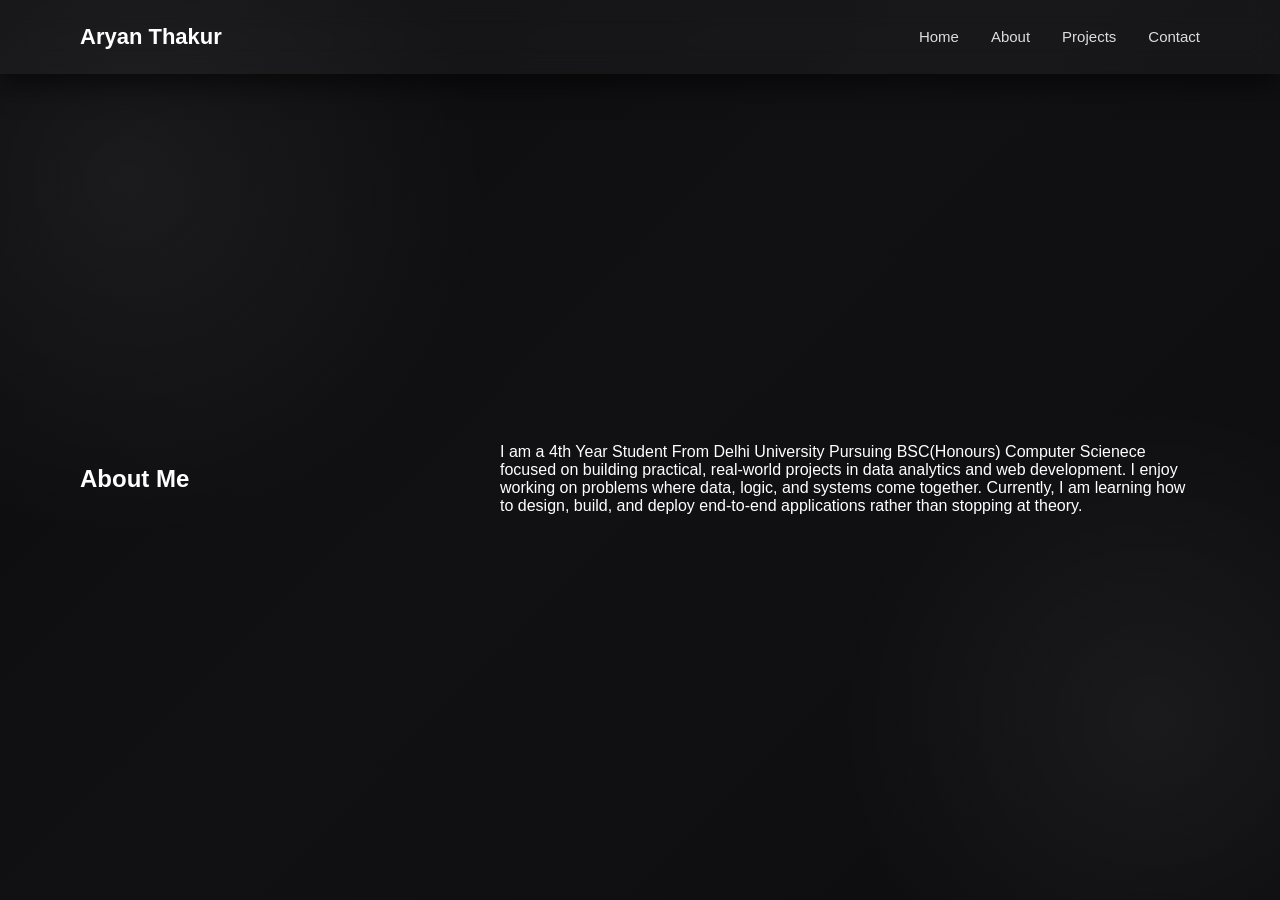
==== about.html @ 968e4724 "Initial portfolio commit" ====
<!DOCTYPE html>
<html lang="en">
<head>
  <meta charset="UTF-8">
  <meta name="viewport" content="width=device-width, initial-scale=1.0">
  <title>About | Bhask</title>
  <link rel="stylesheet" href="css/style.css">
</head>
<body>

  <nav class="navbar">
    <h1 class="logo">Aryan Thakur</h1>
    <ul class="nav-links">
      <li><a href="index.html">Home</a></li>
      <li><a href="about.html">About</a></li>
      <li><a href="projects.html">Projects</a></li>
      <li><a href="contact.html">Contact</a></li>
    </ul>
  </nav>

  <section class="hero">
    <h2>About Me</h2>
    <p style="max-width: 700px;">
      I am a 4th Year Student From Delhi University Pursuing BSC(Honours) Computer Scienece focused on building practical, real-world projects in data analytics and web development.
      I enjoy working on problems where data, logic, and systems come together.
       
      Currently, I am learning how to design, build, and deploy end-to-end applications rather than stopping at theory.
    </p>
  </section>

</body>
</html>
---- css/style.css ----
* {
  margin: 0;
  padding: 0;
  box-sizing: border-box;
}

/* GLOBAL BACKGROUND - 3D DEPTH */
body {
  font-family: "Segoe UI", Arial, sans-serif;
  min-height: 100vh;
  color: #ffffff;

  background:
    radial-gradient(
      900px circle at 10% 20%,
      rgba(255, 255, 255, 0.06),
      transparent 40%
    ),
    radial-gradient(
      700px circle at 90% 80%,
      rgba(255, 255, 255, 0.05),
      transparent 45%
    ),
    linear-gradient(
      135deg,
      #0b0b0d 0%,
      #111114 45%,
      #0d0d10 100%
    );
}

/* NAVBAR */
.navbar {
  display: flex;
  justify-content: space-between;
  align-items: center;
  padding: 24px 80px;

  background: rgba(255, 255, 255, 0.03);
  backdrop-filter: blur(14px);
  box-shadow: 0 10px 30px rgba(0,0,0,0.6);
}

.logo {
  font-size: 22px;
  font-weight: 600;
}

.nav-links {
  list-style: none;
  display: flex;
  gap: 32px;
}

.nav-links a {
  text-decoration: none;
  color: #ffffff;
  font-size: 15px;
  opacity: 0.85;
}

.nav-links a:hover {
  opacity: 1;
}

/* HERO SECTION */
.hero {
  min-height: calc(100vh - 90px);
  display: flex;
  align-items: center;
  justify-content: space-between;
  padding: 0 80px;
}

/* LEFT CONTENT */
.hero-content {
  max-width: 520px;
}

.intro {
  font-size: 14px;
  letter-spacing: 2px;
  text-transform: uppercase;
  opacity: 0.6;
}

.hero-content h2 {
  font-size: 56px;
  font-weight: 700;
  margin: 12px 0 18px;
}

.hero-content p {
  font-size: 18px;
  line-height: 1.6;
  opacity: 0.85;
}

/* BUTTON */
.btn {
  display: inline-block;
  margin-top: 32px;
  padding: 14px 36px;

  background: linear-gradient(145deg, #ffffff, #dcdcdc);
  color: #000000;

  font-weight: 600;
  border-radius: 8px;
  text-decoration: none;

  box-shadow:
    0 14px 32px rgba(0,0,0,0.55),
    inset 0 1px 0 rgba(255,255,255,0.8);
}

/* RIGHT PHOTO - 3D CARD */
.hero-photo img {
  width: 320px;
  height: 400px;
  object-fit: cover;
  border-radius: 12px;

  background: linear-gradient(145deg, #1a1a1d, #0c0c0e);
  padding: 6px;

  box-shadow:
    0 30px 60px rgba(0,0,0,0.8),
    inset 0 1px 0 rgba(255,255,255,0.05);
}
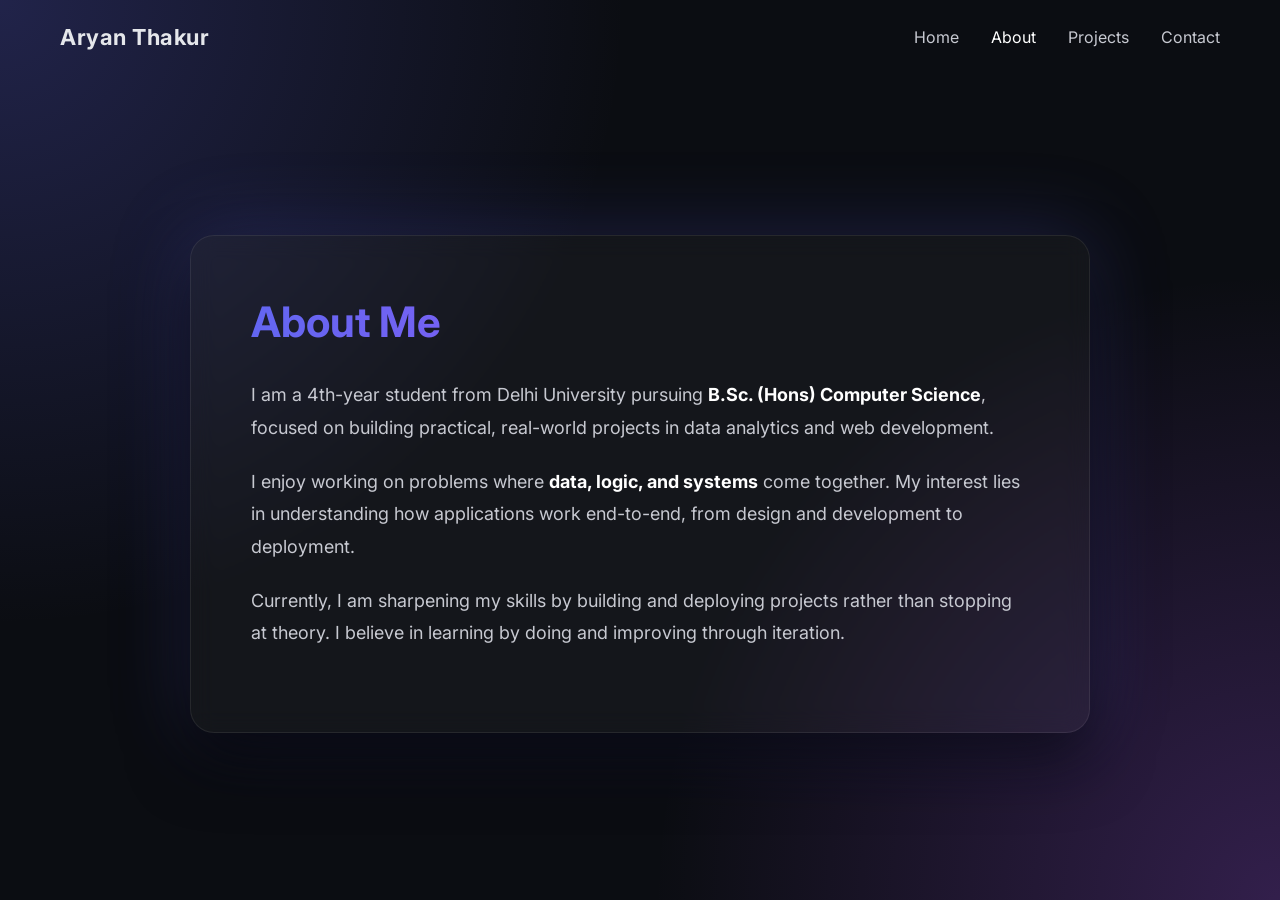
==== commit 26260d43: "Redesign all pages with glass UI and footer" ====
--- a/about.html
+++ b/about.html
@@ -1,31 +1,52 @@
 <!DOCTYPE html>
 <html lang="en">
 <head>
-  <meta charset="UTF-8">
-  <meta name="viewport" content="width=device-width, initial-scale=1.0">
-  <title>About | Bhask</title>
-  <link rel="stylesheet" href="css/style.css">
+  <meta charset="UTF-8" />
+  <meta name="viewport" content="width=device-width, initial-scale=1.0" />
+  <title>About | Aryan Thakur</title>
+
+  <link rel="stylesheet" href="css/style.css" />
+  <link href="https://fonts.googleapis.com/css2?family=Inter:wght@300;400;600;700&display=swap" rel="stylesheet">
 </head>
+
 <body>
 
+  <!-- NAVBAR -->
   <nav class="navbar">
-    <h1 class="logo">Aryan Thakur</h1>
+    <div class="logo">Aryan Thakur</div>
     <ul class="nav-links">
       <li><a href="index.html">Home</a></li>
-      <li><a href="about.html">About</a></li>
+      <li><a href="about.html" class="active">About</a></li>
       <li><a href="projects.html">Projects</a></li>
       <li><a href="contact.html">Contact</a></li>
     </ul>
   </nav>
 
-  <section class="hero">
-    <h2>About Me</h2>
-    <p style="max-width: 700px;">
-      I am a 4th Year Student From Delhi University Pursuing BSC(Honours) Computer Scienece focused on building practical, real-world projects in data analytics and web development.
-      I enjoy working on problems where data, logic, and systems come together.
-       
-      Currently, I am learning how to design, build, and deploy end-to-end applications rather than stopping at theory.
-    </p>
+  <!-- ABOUT SECTION -->
+  <section class="about-section">
+
+    <div class="about-card">
+      <h1>About Me</h1>
+
+      <p>
+        I am a 4th-year student from Delhi University pursuing
+        <strong>B.Sc. (Hons) Computer Science</strong>, focused on building
+        practical, real-world projects in data analytics and web development.
+      </p>
+
+      <p>
+        I enjoy working on problems where <strong>data, logic, and systems</strong>
+        come together. My interest lies in understanding how applications work
+        end-to-end, from design and development to deployment.
+      </p>
+
+      <p>
+        Currently, I am sharpening my skills by building and deploying projects
+        rather than stopping at theory. I believe in learning by doing and
+        improving through iteration.
+      </p>
+    </div>
+
   </section>
 
 </body>
--- a/css/style.css
+++ b/css/style.css
@@ -2,31 +2,16 @@
   margin: 0;
   padding: 0;
   box-sizing: border-box;
-}
-
-/* GLOBAL BACKGROUND - 3D DEPTH */
+  font-family: 'Inter', sans-serif;
+}
+
 body {
-  font-family: "Segoe UI", Arial, sans-serif;
   min-height: 100vh;
-  color: #ffffff;
-
   background:
-    radial-gradient(
-      900px circle at 10% 20%,
-      rgba(255, 255, 255, 0.06),
-      transparent 40%
-    ),
-    radial-gradient(
-      700px circle at 90% 80%,
-      rgba(255, 255, 255, 0.05),
-      transparent 45%
-    ),
-    linear-gradient(
-      135deg,
-      #0b0b0d 0%,
-      #111114 45%,
-      #0d0d10 100%
-    );
+    radial-gradient(circle at top left, rgba(99,102,241,0.25), transparent 40%),
+    radial-gradient(circle at bottom right, rgba(168,85,247,0.25), transparent 40%),
+    #0b0d12;
+  color: #e5e7eb;
 }
 
 /* NAVBAR */
@@ -34,16 +19,13 @@
   display: flex;
   justify-content: space-between;
   align-items: center;
-  padding: 24px 80px;
-
-  background: rgba(255, 255, 255, 0.03);
-  backdrop-filter: blur(14px);
-  box-shadow: 0 10px 30px rgba(0,0,0,0.6);
+  padding: 24px 60px;
 }
 
 .logo {
   font-size: 22px;
-  font-weight: 600;
+  font-weight: 700;
+  letter-spacing: 0.5px;
 }
 
 .nav-links {
@@ -54,77 +36,248 @@
 
 .nav-links a {
   text-decoration: none;
-  color: #ffffff;
-  font-size: 15px;
-  opacity: 0.85;
-}
-
-.nav-links a:hover {
-  opacity: 1;
+  color: #c7c9d1;
+  font-weight: 400;
+  transition: color 0.3s ease;
+}
+
+.nav-links a:hover,
+.nav-links a.active {
+  color: #ffffff;
 }
 
 /* HERO SECTION */
 .hero {
-  min-height: calc(100vh - 90px);
-  display: flex;
-  align-items: center;
-  justify-content: space-between;
-  padding: 0 80px;
+  display: grid;
+  grid-template-columns: 1.2fr 1fr;
+  align-items: center;
+  padding: 80px 60px;
+  gap: 60px;
 }
 
 /* LEFT CONTENT */
-.hero-content {
-  max-width: 520px;
-}
-
-.intro {
-  font-size: 14px;
-  letter-spacing: 2px;
-  text-transform: uppercase;
-  opacity: 0.6;
-}
-
-.hero-content h2 {
+.hero-left h1 {
   font-size: 56px;
   font-weight: 700;
-  margin: 12px 0 18px;
-}
-
-.hero-content p {
-  font-size: 18px;
-  line-height: 1.6;
+  line-height: 1.2;
+  margin-bottom: 24px;
+}
+
+.hero-left h1 span {
+  background: linear-gradient(90deg, #6366f1, #a855f7);
+  -webkit-background-clip: text;
+  -webkit-text-fill-color: transparent;
+}
+
+.hero-left p {
+  font-size: 18px;
+  line-height: 1.7;
+  color: #b8bcc8;
+  max-width: 520px;
+  margin-bottom: 36px;
+}
+
+.hero-buttons {
+  display: flex;
+  gap: 20px;
+}
+
+.btn {
+  padding: 14px 28px;
+  border-radius: 10px;
+  font-weight: 600;
+  text-decoration: none;
+  transition: all 0.3s ease;
+}
+
+.btn.primary {
+  background: linear-gradient(90deg, #6366f1, #a855f7);
+  color: #ffffff;
+}
+
+.btn.primary:hover {
   opacity: 0.85;
 }
 
-/* BUTTON */
-.btn {
+.btn.secondary {
+  border: 1px solid #3b3f4a;
+  color: #e5e7eb;
+  background: rgba(255,255,255,0.03);
+}
+
+.btn.secondary:hover {
+  background: rgba(255,255,255,0.08);
+}
+
+/* RIGHT IMAGE */
+.hero-right {
+  display: flex;
+  justify-content: center;
+}
+
+.image-card {
+  padding: 16px;
+  border-radius: 24px;
+  background: linear-gradient(
+    145deg,
+    rgba(99,102,241,0.25),
+    rgba(168,85,247,0.25)
+  );
+  box-shadow:
+    0 20px 40px rgba(0,0,0,0.6),
+    0 0 60px rgba(99,102,241,0.35);
+}
+
+.image-card img {
+  width: 280px;
+  height: 360px;
+  object-fit: cover;
+  border-radius: 18px;
+  background: #111;
+}
+/* ABOUT PAGE */
+.about-section {
+  min-height: calc(100vh - 80px);
+  display: flex;
+  justify-content: center;
+  align-items: center;
+  padding: 60px;
+}
+
+.about-card {
+  max-width: 900px;
+  background: rgba(255, 255, 255, 0.04);
+  border: 1px solid rgba(255, 255, 255, 0.08);
+  border-radius: 24px;
+  padding: 60px;
+  backdrop-filter: blur(12px);
+  box-shadow:
+    0 30px 60px rgba(0, 0, 0, 0.6),
+    0 0 80px rgba(99, 102, 241, 0.25);
+}
+
+.about-card h1 {
+  font-size: 42px;
+  margin-bottom: 32px;
+  background: linear-gradient(90deg, #6366f1, #a855f7);
+  -webkit-background-clip: text;
+  -webkit-text-fill-color: transparent;
+}
+
+.about-card p {
+  font-size: 18px;
+  line-height: 1.8;
+  color: #c7c9d1;
+  margin-bottom: 22px;
+}
+
+.about-card strong {
+  color: #ffffff;
+}
+/* PROJECTS PAGE */
+.projects-section {
+  min-height: calc(100vh - 80px);
+  display: flex;
+  justify-content: center;
+  align-items: center;
+  padding: 60px;
+}
+
+.projects-card {
+  max-width: 900px;
+  background: rgba(255, 255, 255, 0.04);
+  border: 1px solid rgba(255, 255, 255, 0.08);
+  border-radius: 24px;
+  padding: 60px;
+  backdrop-filter: blur(12px);
+  box-shadow:
+    0 30px 60px rgba(0, 0, 0, 0.6),
+    0 0 80px rgba(168, 85, 247, 0.25);
+  text-align: center;
+}
+
+.projects-card h1 {
+  font-size: 42px;
+  margin-bottom: 28px;
+  background: linear-gradient(90deg, #6366f1, #a855f7);
+  -webkit-background-clip: text;
+  -webkit-text-fill-color: transparent;
+}
+
+.projects-text {
+  font-size: 18px;
+  line-height: 1.8;
+  color: #c7c9d1;
+  margin-bottom: 20px;
+}
+
+.coming-soon {
+  margin-top: 32px;
+  padding: 14px 26px;
   display: inline-block;
-  margin-top: 32px;
-  padding: 14px 36px;
-
-  background: linear-gradient(145deg, #ffffff, #dcdcdc);
-  color: #000000;
-
+  border-radius: 12px;
+  background: rgba(255, 255, 255, 0.06);
+  border: 1px solid rgba(255, 255, 255, 0.12);
+  color: #ffffff;
   font-weight: 600;
-  border-radius: 8px;
+}
+/* CONTACT PAGE */
+.contact-section {
+  min-height: calc(100vh - 80px);
+  display: flex;
+  justify-content: center;
+  align-items: center;
+  padding: 60px;
+}
+
+.contact-card {
+  max-width: 800px;
+  width: 100%;
+  background: rgba(255, 255, 255, 0.04);
+  border: 1px solid rgba(255, 255, 255, 0.08);
+  border-radius: 24px;
+  padding: 60px;
+  backdrop-filter: blur(12px);
+  box-shadow:
+    0 30px 60px rgba(0, 0, 0, 0.6),
+    0 0 80px rgba(99, 102, 241, 0.25);
+  text-align: center;
+}
+
+.contact-card h1 {
+  font-size: 42px;
+  margin-bottom: 26px;
+  background: linear-gradient(90deg, #6366f1, #a855f7);
+  -webkit-background-clip: text;
+  -webkit-text-fill-color: transparent;
+}
+
+.contact-text {
+  font-size: 18px;
+  line-height: 1.7;
+  color: #c7c9d1;
+  margin-bottom: 36px;
+}
+
+.contact-items {
+  display: flex;
+  flex-direction: column;
+  gap: 18px;
+}
+
+.contact-item {
+  display: inline-block;
+  padding: 16px 22px;
+  border-radius: 14px;
+  background: rgba(255, 255, 255, 0.06);
+  border: 1px solid rgba(255, 255, 255, 0.12);
+  color: #ffffff;
+  font-weight: 500;
   text-decoration: none;
-
-  box-shadow:
-    0 14px 32px rgba(0,0,0,0.55),
-    inset 0 1px 0 rgba(255,255,255,0.8);
-}
-
-/* RIGHT PHOTO - 3D CARD */
-.hero-photo img {
-  width: 320px;
-  height: 400px;
-  object-fit: cover;
-  border-radius: 12px;
-
-  background: linear-gradient(145deg, #1a1a1d, #0c0c0e);
-  padding: 6px;
-
-  box-shadow:
-    0 30px 60px rgba(0,0,0,0.8),
-    inset 0 1px 0 rgba(255,255,255,0.05);
-}
+  transition: all 0.3s ease;
+}
+
+.contact-item:hover {
+  background: rgba(255, 255, 255, 0.12);
+  transform: translateY(-2px);
+}
